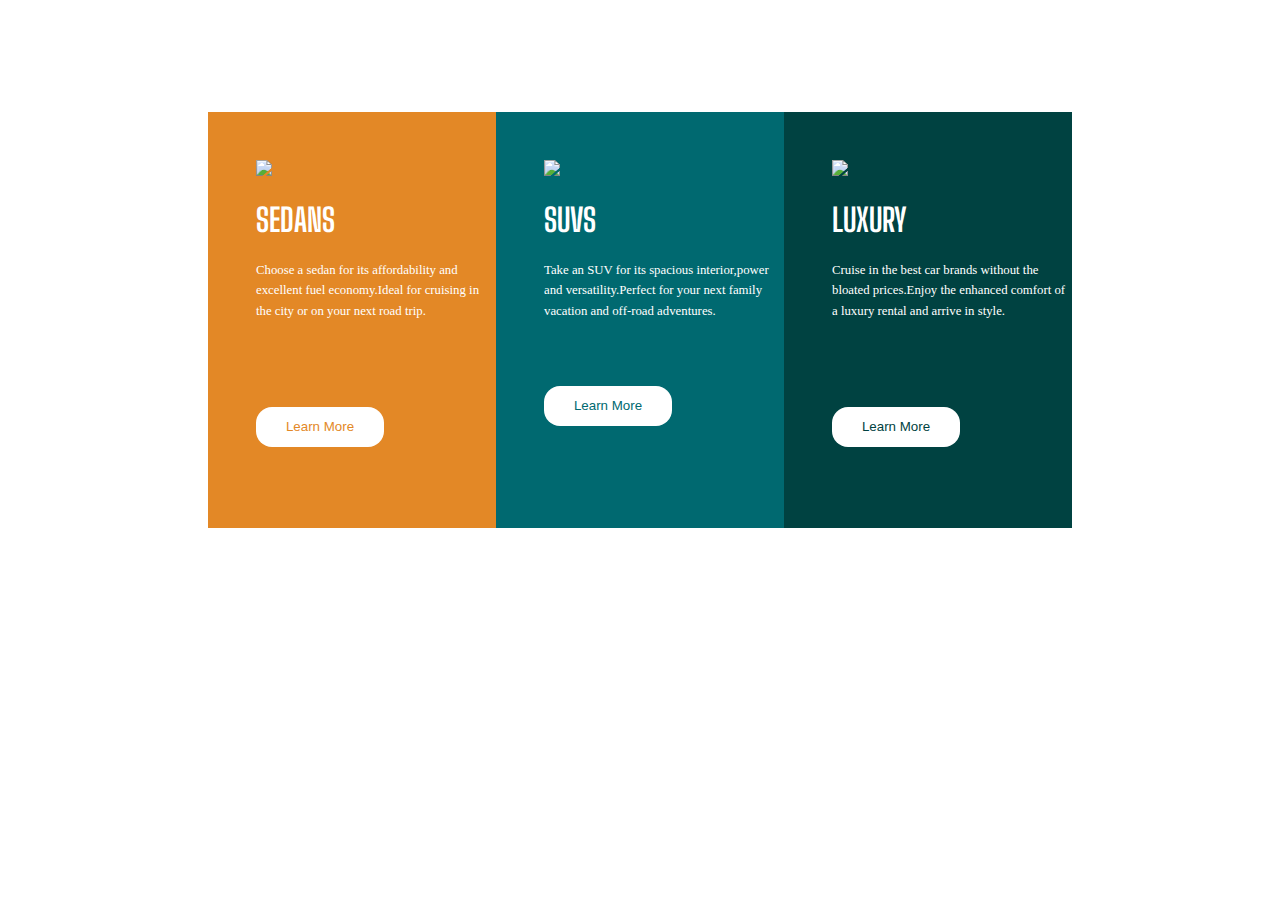
==== 3-column-preview.html @ 3d34bee5 "3-column -preview-card desktop part done" ====
<!DOCTYPE html>
<html>
<head>
  <title>3-column-preview card</title>
  <link rel="stylesheet" href="3-column-previewdesktop.css">
  <link rel="preconnect" href="https://fonts.googleapis.com">
  <link rel="preconnect" href="https://fonts.gstatic.com" crossorigin>
  <link href="https://fonts.googleapis.com/css2?family=Lexend+Deca:wght@100..900&family=Outfit:wght@100..900&display=swap" rel="stylesheet">
  <link rel="preconnect" href="https://fonts.googleapis.com">
  <link rel="preconnect" href="https://fonts.gstatic.com" crossorigin>
  <link href="https://fonts.googleapis.com/css2?family=Big+Shoulders+Display:wght@100..900&family=Lexend+Deca:wght@100..900&family=Outfit:wght@100..900&display=swap" rel="stylesheet">
</head>
<body>

<div class="maincontainer">
  <div class="yellowbox">
   <img src="3-column-preview-card-component-main\images\icon-sedans.svg">
    <div class="heading">SEDANS</div>
    <div class="paragraph">Choose a sedan for its affordability and excellent fuel economy.Ideal for cruising in the city or on your next road trip.</div>
    <div class="buttonone">
  <button type="button">Learn More</button></div>
  </div>

  <div class="bluebox">
    <img src="3-column-preview-card-component-main\images\icon-suvs.svg">
      <div class="heading">SUVS</div>
      <div class="paragraph">Take an SUV for its spacious interior,power and versatility.Perfect for your next family vacation and off-road adventures.</div>
      <div class="buttontwo">
      <button type="button">Learn More</button></div>
  </div>

  <div class="greenbox">
    <img src="3-column-preview-card-component-main\images\icon-luxury.svg">
     <div class="heading">LUXURY</div>
     <div class="paragraph">Cruise in the best car brands without the bloated prices.Enjoy the enhanced comfort of a luxury rental and arrive in style. </div>
     <div class="buttonthree">
     <button type="button">Learn More</button></div>
  </div>









</div>
</body>
</html>
---- 3-column-previewdesktop.css ----
:root{
  --brightorange: hsl(31, 77%, 52%);
  --darkcyan: hsl(184, 100%, 22%);
  --varydarkcyan: hsl(179, 100%, 13%);
  --transparentwhite: hsla(0, 0%, 100%, 0.75) ;  /*paragraphs*/
  --verylightgray : hsl(0, 0%, 95%) ; /*(background, headings, buttons)*/
}
/*font-family: "Lexend Deca", serif;
font-family: "Big Shoulders Display", serif;*/

body{
  background-color:white;
}
.yellowbox{
  background-color:var(--brightorange);
}
.maincontainer {
	display: flex;
	justify-content: center;
  margin: 7rem;
}
.bluebox{
  background-color: var(--darkcyan);
}
.greenbox{
  background-color: var(--varydarkcyan);
}
.yellowbox, .bluebox, .greenbox{
  height: 23rem;
  width: 15rem;
  padding: 3rem 0rem 0rem 3rem;
}
.heading{
  color:white;
  font-size: 2rem;
  font-weight: bold;
  padding: 1.3rem 0rem;
  font-family: "Big Shoulders Display", serif;
}
.paragraph{
  color:white;
  font-size:0.8rem;
  line-height:1.3rem;
  font-family: "consolas", serif;
}
.buttonone button{
  color:var(--brightorange);
  margin: 5.3rem 0rem 0.5rem 0rem;
}
.buttontwo button{
color:var(--darkcyan);
margin: 4rem 0rem 0.5rem 0rem;
}
.buttonthree button{
color:var(--varydarkcyan);
margin: 5.3rem 0rem 0.5rem 0rem;
}
button {
	background-color: white;
	width: 8rem;
	height: 2.5rem;
	border-radius: 1rem;
  border: 0;
}
button:hover{
  background-color: transparent;
  border: 0.01rem solid white;
  color:white;
}
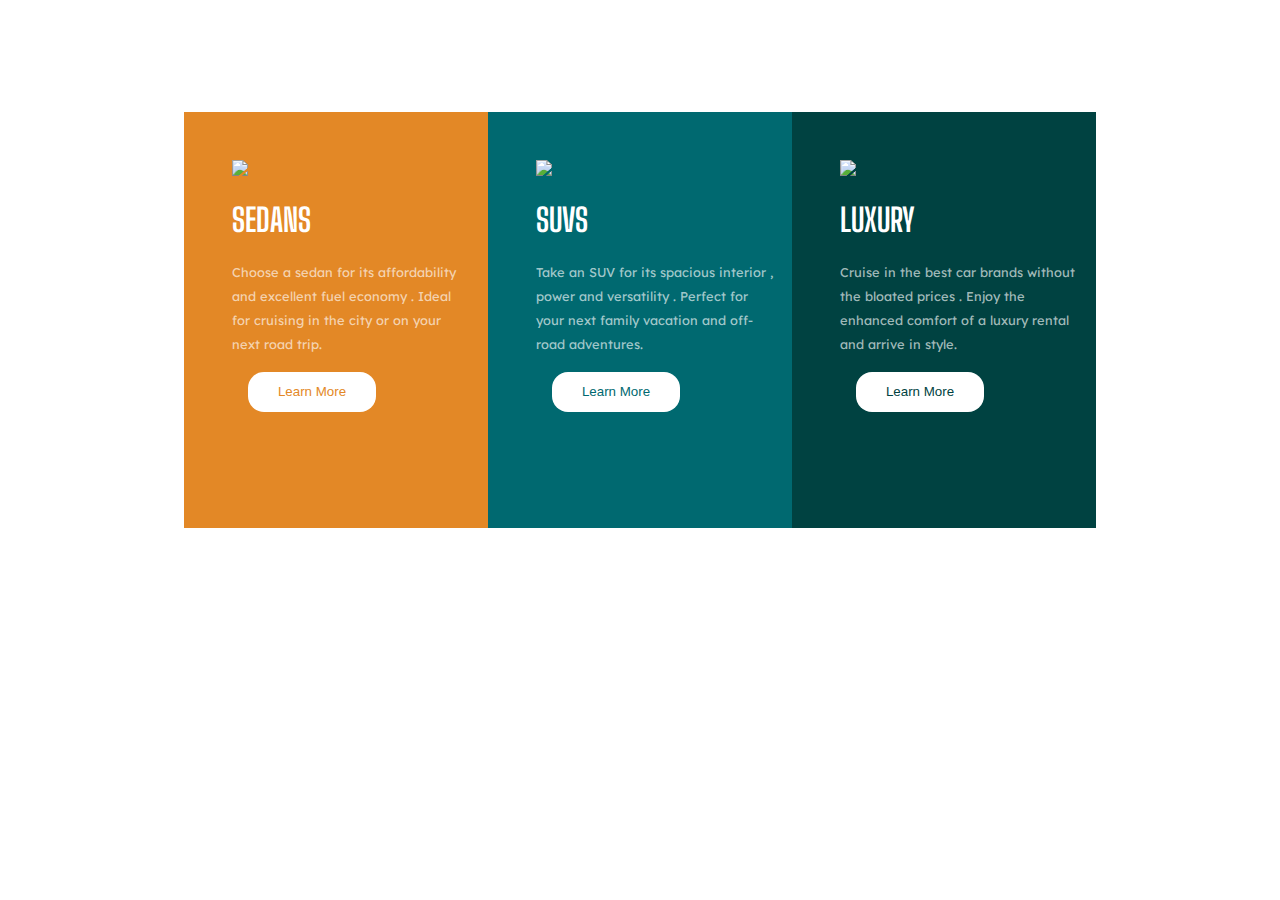
==== commit 9e27ab9b: "3-column-preview all .css done" ====
--- a/3-column-preview.html
+++ b/3-column-preview.html
@@ -3,6 +3,8 @@
 <head>
   <title>3-column-preview card</title>
   <link rel="stylesheet" href="3-column-previewdesktop.css">
+  <link rel="stylesheet" href="3-column-preview-mobile.css">
+  <link rel="stylesheet" href="3-column-preview-tablet.css">
   <link rel="preconnect" href="https://fonts.googleapis.com">
   <link rel="preconnect" href="https://fonts.gstatic.com" crossorigin>
   <link href="https://fonts.googleapis.com/css2?family=Lexend+Deca:wght@100..900&family=Outfit:wght@100..900&display=swap" rel="stylesheet">
@@ -16,7 +18,7 @@
   <div class="yellowbox">
    <img src="3-column-preview-card-component-main\images\icon-sedans.svg">
     <div class="heading">SEDANS</div>
-    <div class="paragraph">Choose a sedan for its affordability and excellent fuel economy.Ideal for cruising in the city or on your next road trip.</div>
+    <div class="paragraph">Choose a sedan for its affordability and excellent fuel economy . Ideal for cruising in the city or on your next road trip.</div>
     <div class="buttonone">
   <button type="button">Learn More</button></div>
   </div>
@@ -24,7 +26,7 @@
   <div class="bluebox">
     <img src="3-column-preview-card-component-main\images\icon-suvs.svg">
       <div class="heading">SUVS</div>
-      <div class="paragraph">Take an SUV for its spacious interior,power and versatility.Perfect for your next family vacation and off-road adventures.</div>
+      <div class="paragraph">Take an SUV for its spacious interior , power and versatility . Perfect for your next family vacation and off-road adventures.</div>
       <div class="buttontwo">
       <button type="button">Learn More</button></div>
   </div>
@@ -32,7 +34,7 @@
   <div class="greenbox">
     <img src="3-column-preview-card-component-main\images\icon-luxury.svg">
      <div class="heading">LUXURY</div>
-     <div class="paragraph">Cruise in the best car brands without the bloated prices.Enjoy the enhanced comfort of a luxury rental and arrive in style. </div>
+     <div class="paragraph">Cruise in the best car brands without the bloated prices . Enjoy the enhanced comfort of a luxury rental and arrive in style. </div>
      <div class="buttonthree">
      <button type="button">Learn More</button></div>
   </div>
--- a/3-column-previewdesktop.css
+++ b/3-column-previewdesktop.css
@@ -5,9 +5,6 @@
   --transparentwhite: hsla(0, 0%, 100%, 0.75) ;  /*paragraphs*/
   --verylightgray : hsl(0, 0%, 95%) ; /*(background, headings, buttons)*/
 }
-/*font-family: "Lexend Deca", serif;
-font-family: "Big Shoulders Display", serif;*/
-
 body{
   background-color:white;
 }
@@ -28,7 +25,7 @@
 .yellowbox, .bluebox, .greenbox{
   height: 23rem;
   width: 15rem;
-  padding: 3rem 0rem 0rem 3rem;
+  padding: 3rem 1rem 0rem 3rem;
 }
 .heading{
   color:white;
@@ -38,22 +35,22 @@
   font-family: "Big Shoulders Display", serif;
 }
 .paragraph{
-  color:white;
-  font-size:0.8rem;
-  line-height:1.3rem;
-  font-family: "consolas", serif;
+  color: #ffffffa6;
+  font-size: 0.8rem;
+  line-height: 1.5rem;
+  font-family: "Lexend Deca", serif;
 }
 .buttonone button{
   color:var(--brightorange);
-  margin: 5.3rem 0rem 0.5rem 0rem;
+  margin: 4.5rem 0rem 0.5rem 0rem;
 }
 .buttontwo button{
 color:var(--darkcyan);
-margin: 4rem 0rem 0.5rem 0rem;
+margin: 4.5rem 0rem 0.5rem 0rem;
 }
 .buttonthree button{
 color:var(--varydarkcyan);
-margin: 5.3rem 0rem 0.5rem 0rem;
+margin: 4.5rem 0rem 0.5rem 0rem;
 }
 button {
 	background-color: white;
--- a/3-column-preview-mobile.css
+++ b/3-column-preview-mobile.css
@@ -0,0 +1,35 @@
+@media (max-width:768px){
+
+  .maincontainer{
+  	display:flex;
+    flex-direction:column;
+    align-items: center;
+    margin: 3rem 1rem;
+}
+
+
+
+
+
+
+
+
+
+
+
+
+
+
+
+
+
+
+
+
+
+
+
+
+
+
+}
--- a/3-column-preview-tablet.css
+++ b/3-column-preview-tablet.css
@@ -0,0 +1,16 @@
+@media (min-width:768px){
+
+.buttonone button, .buttontwo button, .buttonthree button {
+	margin:1rem;
+}
+
+
+
+
+
+
+
+
+
+
+}
